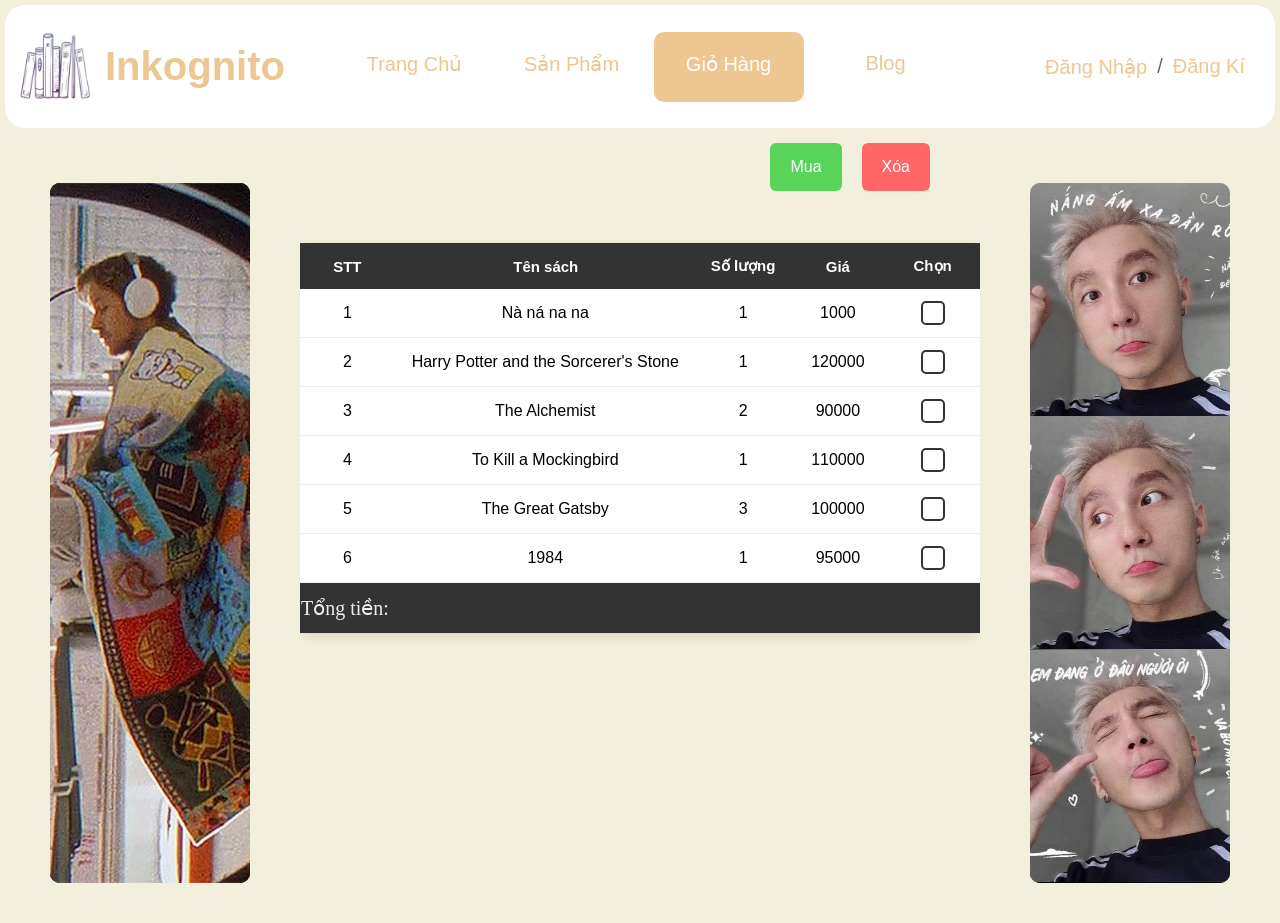
==== Giohang/index.html @ 5895625d "Add files via upload" ====
<!doctype html>
<html lang="vi">
  <head>
    <meta charset="UTF-8" />
    <meta name="viewport" content="width=device-width, initial-scale=1.0" />
    <link
      rel="icon"
      href="../img/favicon.ico"
      type="image/x-icon"
      border-radius="50%"
    />
    <link rel="stylesheet" href="../style/style.css" />
    <link rel="stylesheet" href="../style/table.css" />

    <title>Giỏ Hàng</title>
  </head>

  <body>
    <header>
      <a
        href="../Home/home.html"
        id="icon-header"
        style="text-decoration-line: none"
        class="header-inline"
      >
        <img src="../img/logo.ico" alt="Logo" width="100px" />
        <h1>Inkognito</h1>
      </a>
      <nav id="nav-header">
        <a href="../Home/home.html"><p>Trang Chủ</p></a>
        <a href="../Sanpham/sanpham.html"><p>Sản Phẩm</p></a>
        <a href="../Giohang/index.html" class="active"><p>Giỏ Hàng</p></a>
        <a href="#"><p>Blog</p></a>
      </nav>
      <nav id="login" class="header-inline">
        <a href="../login/login.html">Đăng Nhập </a>
        <p>/</p>
        <a href="../login/login.html?action=register">Đăng Kí</a>
      </nav>
      <div id="nav-user-info">
        <div class="avatar" id="nav-avatar">U</div>
        <span class="username" id="nav-username">User</span>
        <button id="btn-logout" onclick="logout()">Đăng xuất</button>
      </div>
    </header>

    <div class="layout">
      <div class="banner-left">
        <img src="../img/mylove.jpg" alt="anhiu1" class="move-img" />
        <img src="../img/mylove1.jpg" alt="anhiu2" class="move-img" />
        <img src="../img/mlove2.jpg" alt="anhiu3" class="move-img" />
      </div>
      <div class="table-area">
        <div class="button-gr">
          <div id="button-mua">Mua</div>
          <div id="button-xoa">Xóa</div>
        </div>
        <div class="table-scroll">
          <table>
            <thead>
              <tr>
                <th>STT</th>
                <th class="ten">Tên sách</th>
                <th>Số lượng</th>
                <th>Giá</th>
                <th>Chọn</th>
              </tr>
            </thead>
            <tbody id="list"></tbody>

            <tfoot>
              <tr>
                <td colspan="3">Tổng tiền:</td>
                <td colspan="2" id="total"></td>
              </tr>
            </tfoot>
          </table>
        </div>
      </div>

      <div class="banner-right">
        <img src="../img/anhiu1.jpg" alt="" class="move-img" />
        <img src="../img/anhiu2.jpg" alt="" class="move-img" />
        <img src="../img/anhiu3.jpg" alt="" class="move-img" />
      </div>
    </div>

    <div id="qr-modal" class="hidden">
      <div class="qr-box">
        <h3>Thanh toán</h3>
        <div class="qr-img">
          <img src="../img/anhgif.gif" alt="" width="400px" />
          <img src="../img/qr.jpg" alt="QR thanh toán" width="400px" />
        </div>
        <p id="qr-money"></p>
        <button id="close-qr">Đóng</button>
      </div>
    </div>
  </body>

  <script src="../js/giohang.js"></script>
  <script>
    document.addEventListener("DOMContentLoaded", function () {
      const sess = JSON.parse(localStorage.getItem("bs_session") || "null");

      const guestArea = document.getElementById("login");
      const userInfo = document.getElementById("nav-user-info");
      if (sess && (!sess.exp || Date.now() < sess.exp)) {
        if (guestArea) guestArea.style.display = "none";
        if (userInfo) {
          userInfo.style.display = "flex"; // Hiện cụm Avatar + Tên
          document.getElementById("nav-avatar").textContent =
            sess.name[0].toUpperCase();
          document.getElementById("nav-username").textContent = sess.name
            .split(" ")
            .pop();
        }
      }
    });
    function logout() {
      localStorage.removeItem("bs_session");
      window.location.reload();
    }
  </script>
</html>
---- style/style.css ----
body {
  margin: 0;
  font-family: "Segoe UI", Tahoma, Geneva, Verdana, sans-serif;
  background-color: rgb(242, 239, 221);
  font-size: 16px;
  min-height: 100vh;
}

header {
  top: 0;
  display: flex;
  justify-content: space-between;
  align-items: center;
  background-color: white;
  font-size: 20px;
  margin: 5px;
  border-radius: 20px;
  flex-wrap: wrap;
  position: sticky;
  z-index: 500;
}
#icon-header {
  color: #eec691;
  display: flex;
  align-items: center;
}

#icon-header > img {
  border-radius: 50%;
}

#nav-header {
  display: flex;
  align-items: center;
  width: 50%;
  margin: auto;
  justify-content: space-evenly;
}

#nav-header > a > p {
  display: flex;
  justify-content: center;
}
#nav-header > a.active {
  background-color: #eec691;
  color: white;
}
#nav-header > a {
  text-decoration: none;
  width: 150px;
  height: 70px;
  color: #eec691;
  border-radius: 10px;
  justify-content: center;
  align-items: center;
  transition: 0.5s ease;
}

#nav-header > a:hover {
  background-color: #eec691;
  color: aliceblue;
  transform: translateY(-5px);
  transition: 0.3s ease-in-out;
}

#login {
  display: flex;
  align-items: center;
  gap: 10px;
  color: #70665b;
  margin: 30px;
}

#login > a {
  text-decoration: none;
  color: #eec691;
  transition: 0.3s ease;
}

#login > a:hover {
  color: black;
  transform: translateY(-5px);
  transition: 0.3s ease-in-out;
}

@media (max-width: 1100px) {
  #nav-header {
    display: flex;
    order: 3;
    width: 100%;
    justify-content: space-around;
  }
}
#nav-user-info {
  display: none;
  align-items: center;
  gap: 10px;
  color: #e8a020;
}
#nav-user-info .avatar {
  width: 34px;
  height: 34px;
  border-radius: 50%;
  background: #e8a020;
  display: flex;
  align-items: center;
  justify-content: center;
  font-weight: 700;
  color: #fff;
  font-size: 14px;
}
#nav-user-info .username {
  font-size: 14px;
}
#btn-logout {
  background: transparent;
  border: 1px solid #cdd8e3;
  color: #e8a020;
  padding: 6px 16px;
  border-radius: 20px;
  cursor: pointer;
  font-size: 13px;
  font-family: "DM Sans", sans-serif;
  transition: all 0.3s cubic-bezier(0.4, 0, 0.2, 1);
}
#btn-logout:hover {
  background: rgba(255, 255, 255, 0.1);
  color: #bd3f0a;
}
---- style/table.css ----
.table-scroll {
  margin-top: 70px;
  height: 80vh;
  overflow: scroll;
}

table {
  table-layout: fixed;
  margin: 40px 0;
  width: 100%;
  border-collapse: collapse;
  background: white;
  border-radius: 10px;
  box-shadow: 0 4px 12px rgba(0, 0, 0, 0.1);
}

.layout {
  display: grid;
  grid-template-columns: 200px 1fr 200px;
  gap: 100px;
  align-items: start;
}

.banner-left,
.banner-right {
  width: 100%;
  height: 700px;
  position: relative;
  overflow: hidden;
  top: 50px;
}

.banner-left {
  left: 50px;
}

.banner-right {
  right: 50px;
}

.move-img {
  position: absolute;
  width: 100%;
  height: 100%;
  object-fit: cover;
  border-radius: 10px;
  animation: slide 9s infinite;
}

@keyframes slide {
  0% {
    transform: translateY(100%);
    opacity: 0;
  }

  10% {
    transform: translateY(0);
    opacity: 1;
  }

  30% {
    transform: translateY(0);
    opacity: 1;
  }

  40% {
    transform: translateY(-100%);
    opacity: 0;
  }

  100% {
    transform: translateY(-100%);
    opacity: 0;
  }
}

.move-img:nth-child(1) {
  animation-delay: 0s;
}

.move-img:nth-child(2) {
  animation-delay: 3s;
}

.move-img:nth-child(3) {
  animation-delay: 6s;
}

thead {
  top: 10px;
  color: white;
}

thead th {
  position: sticky;
  top: 0;
  padding: 14px;
  background: #333;
  text-align: center;
  font-size: 15px;
  z-index: 10;
}

tbody td {
  padding: 12px;
  text-align: center;
  border-bottom: 1px solid #eee;
}

tbody tr:hover:nth-child(odd) {
  background-color: #f1f1f1;
  transition: 0.2s;
}

.ten {
  text-align: center;
  padding-left: 15px;
  width: 40%;
}

button {
  padding: 6px 12px;
  margin: 2px;
  border: none;
  border-radius: 6px;
  cursor: pointer;
  font-size: 13px;
  transition: 0.2s;
}

.checkbox-container {
  display: flex;
  align-items: center;
  justify-content: center;
  cursor: pointer;
  gap: 8px;
}

.checkbox-container input {
  display: none;
}

.checkmark {
  width: 20px;
  height: 20px;
  border: 2px solid #333;
  border-radius: 5px;
  display: inline-block;
  position: relative;
}

.checkbox-container input:checked + .checkmark {
  background-color: #333;
}

.checkbox-container input:checked + .checkmark::after {
  content: "";
  position: absolute;
  left: 7px;
  top: 3px;
  width: 5px;
  height: 10px;
  border: solid white;
  border-width: 0 2px 2px 0;
  transform: rotate(45deg);
}
.detail {
  display: none;
}

.detail.active {
  display: table-row;
}

.anh {
  display: flex;
  border-radius: 20px;
  height: 200px;
  width: 150px;
  margin: 20px 50px;
}

.info {
  display: flex;
  align-items: center;
  font-size: 20px;
  gap: 40px;
}

.info ul {
  display: block;
  list-style: none;
  margin-top: 0px;
  padding: 0px;
}

.info ul li {
  display: flex;
  margin: 10px;
  gap: 5px;
}

.info ul li strong {
  min-width: 80px;
}

tfoot {
  height: 50px;
  position: sticky;
  bottom: 0;
  background: #333;
  color: #eee;
  font-family: "Times New Roman", Times, serif;
  font-size: 20px;
}
@media (max-width: 1100px) {
  .banner-left {
    display: none;
  }
  .banner-right {
    display: none;
  }
  .layout {
    grid-template-columns: 1fr;
  }
}
.table-area {
  position: relative;
}
.button-gr {
  position: absolute;
  top: 0px;
  right: 40px;
  display: flex;
}
#button-mua,
#button-xoa {
  margin: 10px;
  padding: 15px 20px;
  border-radius: 6px;
  color: white;
  cursor: pointer;
}

#button-mua {
  background: rgb(88, 213, 88);
}

#button-xoa {
  background: rgb(255, 103, 103);
}

#qr-modal.hidden {
  display: none;
}
.qr-img {
  display: flex;
  flex-direction: column;
  align-items: center;
}

#qr-modal {
  z-index: 1001;
  position: fixed;
  top: 0;
  left: 0;
  right: 0;
  bottom: 0;
  background: rgba(0, 0, 0, 0.5);
  display: flex;
  justify-content: center;
  align-items: center;
}

.qr-box {
  background: white;
  padding: 20px;
  border-radius: 10px;
  text-align: center;
}
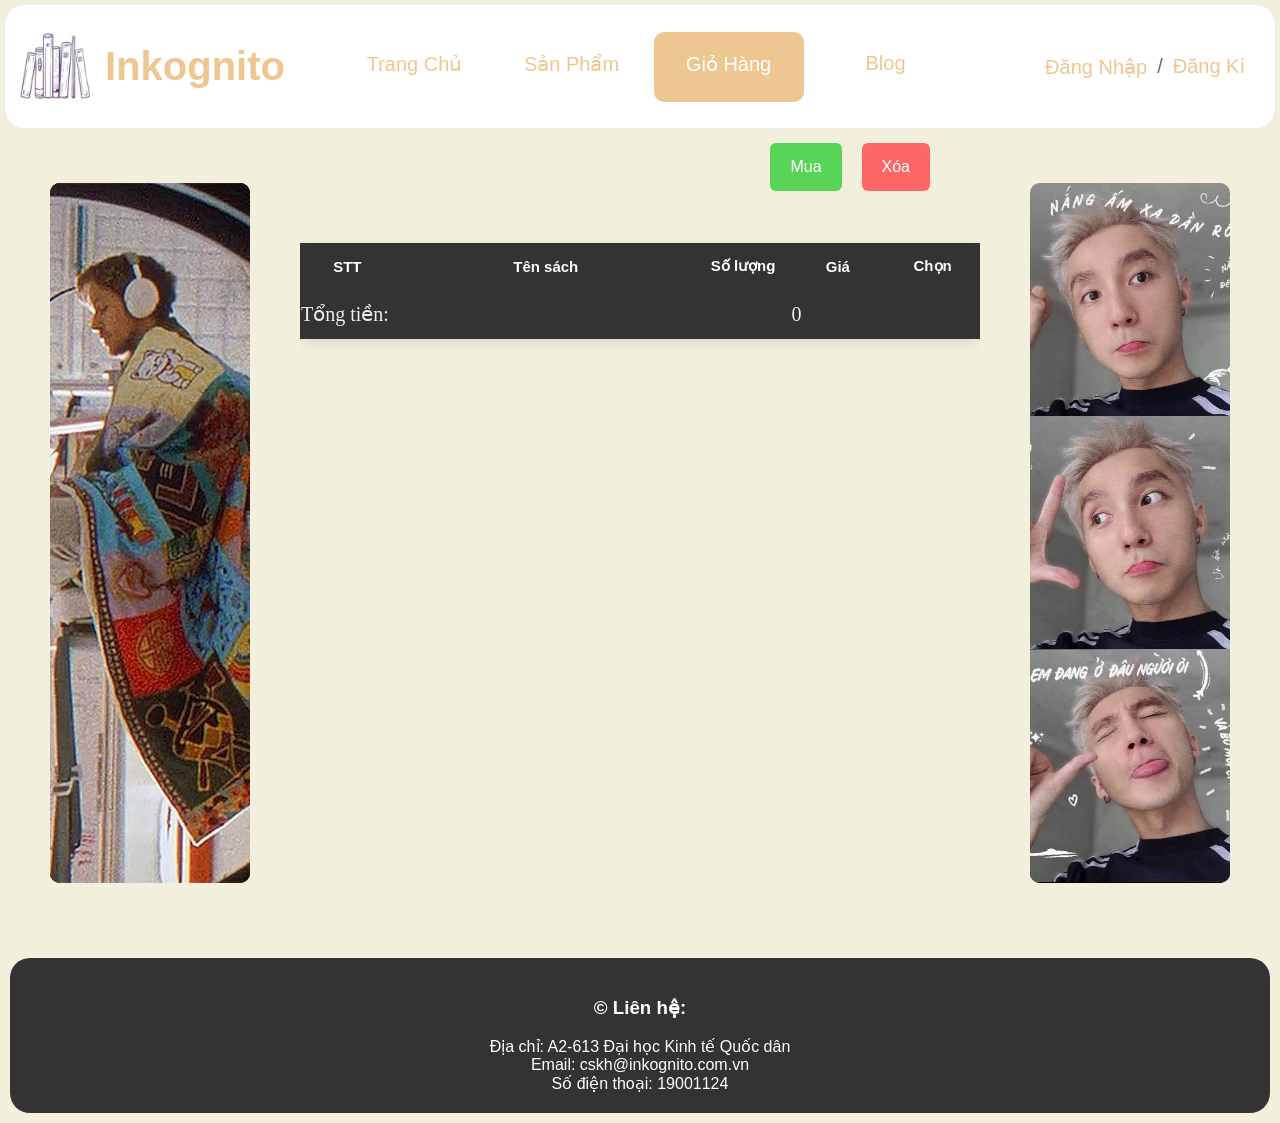
==== commit 2fe9ac6d: "Add files via upload" ====
--- a/Giohang/index.html
+++ b/Giohang/index.html
@@ -18,16 +18,16 @@
   <body>
     <header>
       <a
-        href="../Home/home.html"
+        href="../index.html"
+        style="text-decoration-line: none"
         id="icon-header"
-        style="text-decoration-line: none"
         class="header-inline"
       >
         <img src="../img/logo.ico" alt="Logo" width="100px" />
         <h1>Inkognito</h1>
       </a>
       <nav id="nav-header">
-        <a href="../Home/home.html"><p>Trang Chủ</p></a>
+        <a href="../index.html"><p>Trang Chủ</p></a>
         <a href="../Sanpham/sanpham.html"><p>Sản Phẩm</p></a>
         <a href="../Giohang/index.html" class="active"><p>Giỏ Hàng</p></a>
         <a href="#"><p>Blog</p></a>
@@ -71,7 +71,7 @@
             <tfoot>
               <tr>
                 <td colspan="3">Tổng tiền:</td>
-                <td colspan="2" id="total"></td>
+                <td colspan="2" id="total">0</td>
               </tr>
             </tfoot>
           </table>
@@ -96,30 +96,35 @@
         <button id="close-qr">Đóng</button>
       </div>
     </div>
+    <footer>
+      <h3>© Liên hệ:</h3>
+      Địa chỉ: A2-613 Đại học Kinh tế Quốc dân<br />
+      Email: cskh@inkognito.com.vn<br />
+      Số điện thoại: 19001124
+    </footer>
+    <script src="../js/giohang.js"></script>
+    <script>
+      document.addEventListener("DOMContentLoaded", function () {
+        const sess = JSON.parse(localStorage.getItem("bs_session") || "null");
+
+        const guestArea = document.getElementById("login");
+        const userInfo = document.getElementById("nav-user-info");
+        if (sess && (!sess.exp || Date.now() < sess.exp)) {
+          if (guestArea) guestArea.style.display = "none";
+          if (userInfo) {
+            userInfo.style.display = "flex"; // Hiện cụm Avatar + Tên
+            document.getElementById("nav-avatar").textContent =
+              sess.name[0].toUpperCase();
+            document.getElementById("nav-username").textContent = sess.name
+              .split(" ")
+              .pop();
+          }
+        }
+      });
+      function logout() {
+        localStorage.removeItem("bs_session");
+        window.location.reload();
+      }
+    </script>
   </body>
-
-  <script src="../js/giohang.js"></script>
-  <script>
-    document.addEventListener("DOMContentLoaded", function () {
-      const sess = JSON.parse(localStorage.getItem("bs_session") || "null");
-
-      const guestArea = document.getElementById("login");
-      const userInfo = document.getElementById("nav-user-info");
-      if (sess && (!sess.exp || Date.now() < sess.exp)) {
-        if (guestArea) guestArea.style.display = "none";
-        if (userInfo) {
-          userInfo.style.display = "flex"; // Hiện cụm Avatar + Tên
-          document.getElementById("nav-avatar").textContent =
-            sess.name[0].toUpperCase();
-          document.getElementById("nav-username").textContent = sess.name
-            .split(" ")
-            .pop();
-        }
-      }
-    });
-    function logout() {
-      localStorage.removeItem("bs_session");
-      window.location.reload();
-    }
-  </script>
 </html>
--- a/style/style.css
+++ b/style/style.css
@@ -17,7 +17,7 @@
   border-radius: 20px;
   flex-wrap: wrap;
   position: sticky;
-  z-index: 500;
+  z-index: 50;
 }
 #icon-header {
   color: #eec691;
--- a/style/table.css
+++ b/style/table.css
@@ -1,7 +1,8 @@
 .table-scroll {
   margin-top: 70px;
-  height: 80vh;
+  height: 75vh;
   overflow: scroll;
+  scrollbar-width: none;
 }
 
 table {
@@ -44,7 +45,7 @@
   height: 100%;
   object-fit: cover;
   border-radius: 10px;
-  animation: slide 9s infinite;
+  animation: slide 8s infinite;
 }
 
 @keyframes slide {
@@ -79,11 +80,11 @@
 }
 
 .move-img:nth-child(2) {
-  animation-delay: 3s;
+  animation-delay: 2.67s;
 }
 
 .move-img:nth-child(3) {
-  animation-delay: 6s;
+  animation-delay: 5.36s;
 }
 
 thead {
@@ -176,7 +177,7 @@
   display: flex;
   border-radius: 20px;
   height: 200px;
-  width: 150px;
+  width: 250px;
   margin: 20px 50px;
 }
 
@@ -207,7 +208,7 @@
 tfoot {
   height: 50px;
   position: sticky;
-  bottom: 0;
+  bottom: 0px;
   background: #333;
   color: #eee;
   font-family: "Times New Roman", Times, serif;
@@ -278,3 +279,12 @@
   border-radius: 10px;
   text-align: center;
 }
+footer {
+  background: #333;
+  color: white;
+  text-align: center;
+  padding: 20px;
+  margin: 10px;
+  border-radius: 20px;
+  margin-top: 80px;
+}
